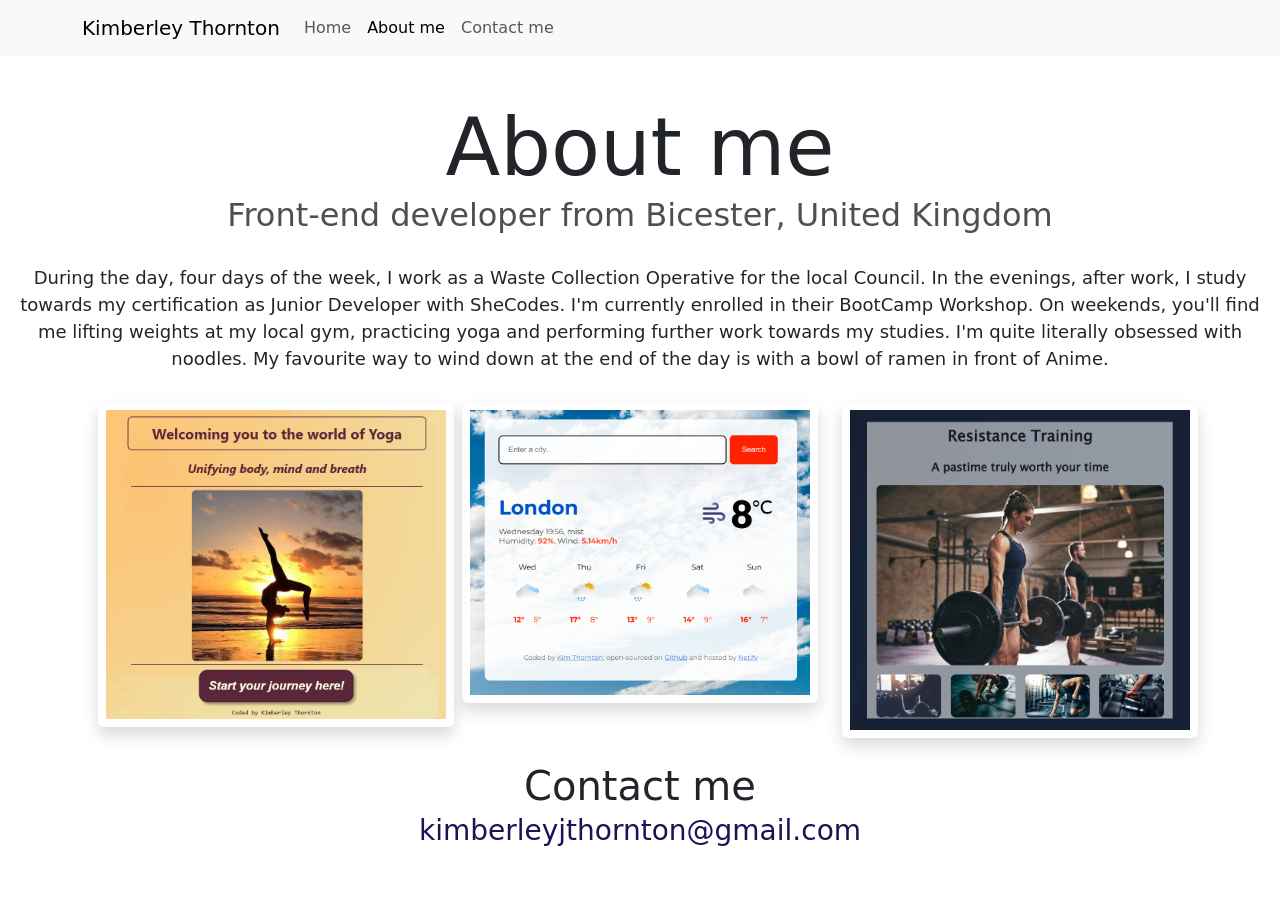
==== about.html @ 6b69855f "New GitHub Desktop Repository created, Replit folders and files transferred to respective VS Codes w" ====
<!doctype html>
<html lang="en">
  <head>
    <meta charset="UTF-8" />
    <meta http-equiv="X-UA-Compatible" content="IE=edge" />
    <meta name="viewport" content="width=device-width, initial-scale=1.0" />
    <link
      href="https://cdn.jsdelivr.net/npm/bootstrap@5.0.0-beta2/dist/css/bootstrap.min.css"
      rel="stylesheet"
      integrity="sha384-BmbxuPwQa2lc/FVzBcNJ7UAyJxM6wuqIj61tLrc4wSX0szH/Ev+nYRRuWlolflfl"
      crossorigin="anonymous"
    />
    <script
      src="https://cdn.jsdelivr.net/npm/bootstrap@5.0.0-beta2/dist/js/bootstrap.bundle.min.js"
      integrity="sha384-b5kHyXgcpbZJO/tY9Ul7kGkf1S0CWuKcCD38l8YkeH8z8QjE0GmW1gYU5S9FOnJ0"
      crossorigin="anonymous"
    ></script>
    <link rel="stylesheet" href="/css/style.css" />
    <title>About Kimberley Thornton</title>
  </head>
  <body>
    <nav class="navbar navbar-expand-lg navbar-light bg-light fixed-top">
      <div class="container">
        <a class="navbar-brand" href="index.html">Kimberley Thornton</a>
        <button
          class="navbar-toggler"
          type="button"
          data-bs-toggle="collapse"
          data-bs-target="#navbarNav"
          aria-controls="navbarNav"
          aria-expanded="false"
          aria-label="Toggle navigation"
        >
          <span class="navbar-toggler-icon"></span>
        </button>
        <div class="collapse navbar-collapse" id="navbarNav">
          <ul class="navbar-nav">
            <li class="nav-item">
              <a class="nav-link" aria-current="page" href="index.html">Home</a>
            </li>
            <li class="nav-item">
              <a class="nav-link active" href="about.html">About me</a>
            </li>
            <li class="nav-item">
              <a class="nav-link" href="about.html#contact">Contact me</a>
            </li>
          </ul>
        </div>
      </div>
    </nav>
    <h1 class="about-h1 text-center">About me</h1>
    <h3 class="text-center mt-0">
      Front-end developer from Bicester, United Kingdom
    </h3>
    <div class="about-paragraphs text-center">
      <p>
        During the day, four days of the week, I work as a Waste Collection
        Operative for the local Council. In the evenings, after work, I study
        towards my certification as Junior Developer with SheCodes. I'm
        currently enrolled in their BootCamp Workshop. On weekends, you'll find
        me lifting weights at my local gym, practicing yoga and performing
        further work towards my studies. I'm quite literally obsessed with
        noodles. My favourite way to wind down at the end of the day is with a
        bowl of ramen in front of Anime.
      </p>
    </div>
    <div class="container">
      <div class="row">
        <div class="col-sm-4">
          <img
            src="images/yoga2.png"
            class="img-fluid p-2 shadow rounded ms-3"
            width="393px"
          />
        </div>
        <div class="col-sm-4">
          <img
            src="images/weather2.png"
            class="img-fluid p-2 shadow rounded"
            width="800px"
            height="600px"
          />
        </div>
        <div class="col-sm-4">
          <img
            src="images/fitness.png"
            class="img-fluid p-2 shadow rounded"
            width="380px"
          />
        </div>
      </div>
    </div>
    <br />
    <div id="contact">
      <h2 class="text-center fs-1">Contact me</h2>
      <a href="mailto:kimberleyjthornton@gmail.com" class="email-link">
        kimberleyjthornton@gmail.com
      </a>
      <br />
      <br />
    </div>
  </body>
</html>
---- css/style.css ----
:root {
  --primary-color: #181455;
  --secondary-color: #f5f2fe;
  --box-shadow: 0 5px 10px rgba(0, 0, 0, 0.3);
}

body {
  margin-top: 100px;
}

h1,
h2,
h3 {
  margin: 0;
}

h1 {
  font-size: 52px;
}

h2 {
  font-size: 96px;
}

h3 {
  font-size: 32px;
  margin-top: 16px;
  opacity: 0.8;
}

p {
  font-size: 18px;
  line-height: 1.5;
}

.about-h1 {
  font-size: 80px;
}

.navigation-links {
  display: flex;
  margin-top: 40px;
  justify-content: center;
}

.navigation-links a {
  margin: 20px;
}

.primary-link {
  border-radius: 6px;
  font-size: 18px;
  padding: 30px 20px;
  text-decoration: none;
  background: var(--primary-color);
  box-shadow: var(--box-shadow);
  color: white;
}

.secondary-link {
  border-radius: 6px;
  font-size: 18px;
  padding: 30px 20px;
  text-decoration: none;
  color: var(--primary-color);
  border: 2px solid var(--primary-color);
}

.yoga-link {
  border-radius: 4px;
  font-size: 18px;
  padding: 30px 20px;
  text-decoration: none;
  background: #5a2639;
  box-shadow: var(--box-shadow);
  color: white;
}

.weather-link {
  border-radius: 6px;
  font-size: 18px;
  padding: 30px 20px;
  text-decoration: none;
  background: #ff2200;
  box-shadow: var(--box-shadow);
  color: white;
}

.fitness-link {
  border-radius: 6px;
  font-size: 18px;
  padding: 30px 20px;
  text-decoration: none;
  background: #152032;
  box-shadow: var(--box-shadow);
  color: white;
}

.homepage-link {
  color: var(--primary-color);
  text-align: center;
  display: block;
}

.about-paragraphs {
  margin: 30px 0;
}

.about-paragraphs p {
  margin: 10px;
}

.email-link {
  display: flex;
  justify-content: center;
  color: var(--primary-color);
  font-size: 28px;
  text-decoration: none;
}

.email-link:hover {
  text-decoration: underline;
}
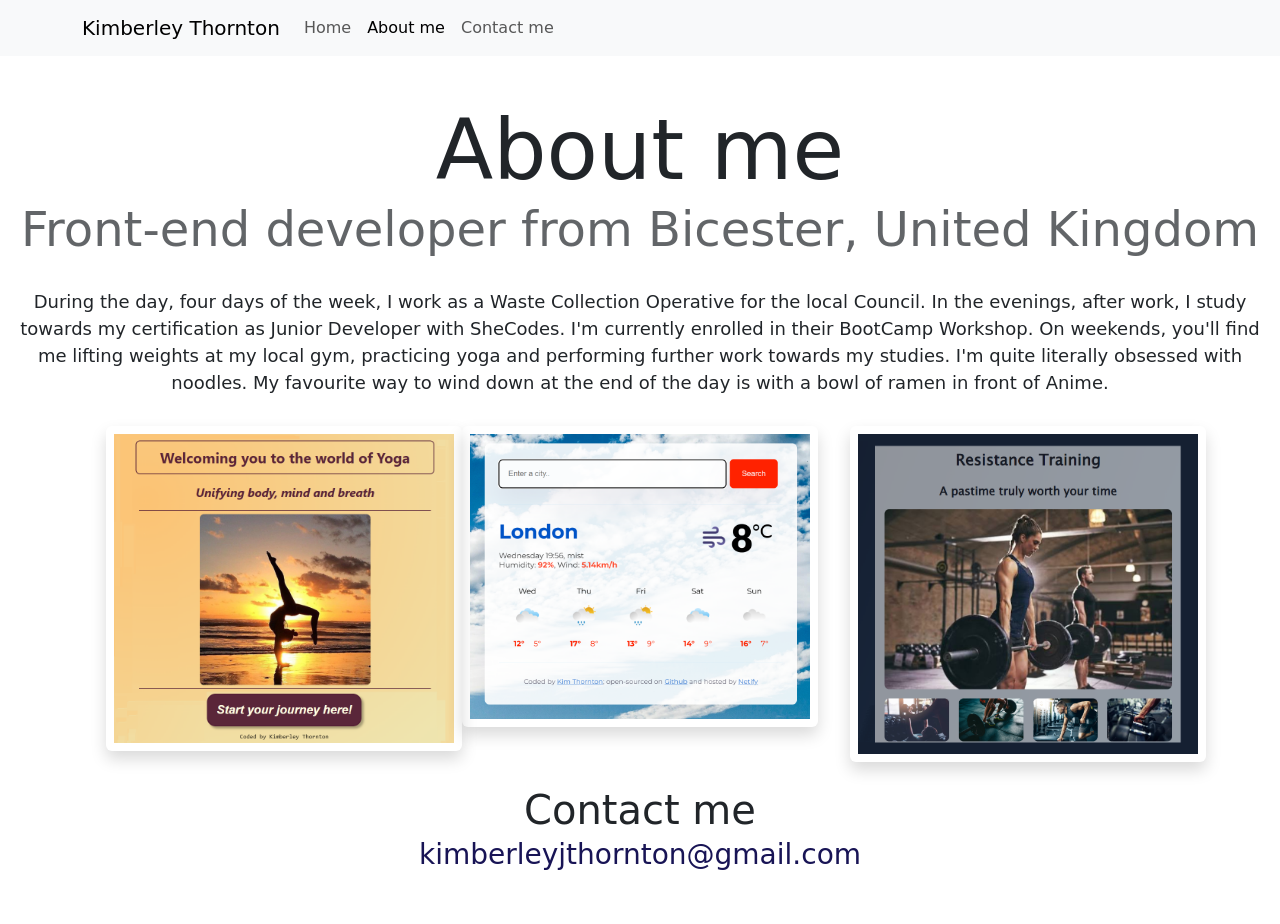
==== commit 2b99dcf9: "Resizing fonts and images for desktop display refinement" ====
--- a/about.html
+++ b/about.html
@@ -69,23 +69,23 @@
         <div class="col-sm-4">
           <img
             src="images/yoga2.png"
-            class="img-fluid p-2 shadow rounded ms-3"
-            width="393px"
+            class="img-fluid p-2 shadow rounded ms-4"
+            width="383px"
           />
         </div>
         <div class="col-sm-4">
           <img
             src="images/weather2.png"
             class="img-fluid p-2 shadow rounded"
-            width="800px"
-            height="600px"
+            width="820px"
+            height="850px"
           />
         </div>
         <div class="col-sm-4">
           <img
             src="images/fitness.png"
-            class="img-fluid p-2 shadow rounded"
-            width="380px"
+            class="img-fluid p-2 shadow rounded ms-2"
+            width="372px"
           />
         </div>
       </div>
--- a/css/style.css
+++ b/css/style.css
@@ -23,9 +23,9 @@
 }
 
 h3 {
-  font-size: 32px;
-  margin-top: 16px;
-  opacity: 0.8;
+  font-size: 28px;
+  margin-top: 18px;
+  opacity: 0.7;
 }
 
 p {
@@ -33,8 +33,14 @@
   line-height: 1.5;
 }
 
+.app-headings h1,
+h2,
+h3 {
+  font-size: 48px;
+}
+
 .about-h1 {
-  font-size: 80px;
+  font-size: 84px;
 }
 
 .navigation-links {
@@ -47,9 +53,10 @@
   margin: 20px;
 }
 
-.primary-link {
+.primary-link,
+.primary-link:hover {
   border-radius: 6px;
-  font-size: 18px;
+  font-size: 16px;
   padding: 30px 20px;
   text-decoration: none;
   background: var(--primary-color);
@@ -57,19 +64,24 @@
   color: white;
 }
 
-.secondary-link {
+.primary-link:hover {
+  text-decoration: none;
+}
+
+.secondary-link,
+.secondary-link:hover {
   border-radius: 6px;
-  font-size: 18px;
+  font-size: 16px;
   padding: 30px 20px;
   text-decoration: none;
   color: var(--primary-color);
-  border: 2px solid var(--primary-color);
+  border: 1px solid var(--primary-color);
 }
 
 .yoga-link {
   border-radius: 4px;
-  font-size: 18px;
-  padding: 30px 20px;
+  font-size: 16px;
+  padding: 20px 15px;
   text-decoration: none;
   background: #5a2639;
   box-shadow: var(--box-shadow);
@@ -78,8 +90,8 @@
 
 .weather-link {
   border-radius: 6px;
-  font-size: 18px;
-  padding: 30px 20px;
+  font-size: 16px;
+  padding: 20px 15px;
   text-decoration: none;
   background: #ff2200;
   box-shadow: var(--box-shadow);
@@ -88,8 +100,8 @@
 
 .fitness-link {
   border-radius: 6px;
-  font-size: 18px;
-  padding: 30px 20px;
+  font-size: 16px;
+  padding: 20px 15px;
   text-decoration: none;
   background: #152032;
   box-shadow: var(--box-shadow);
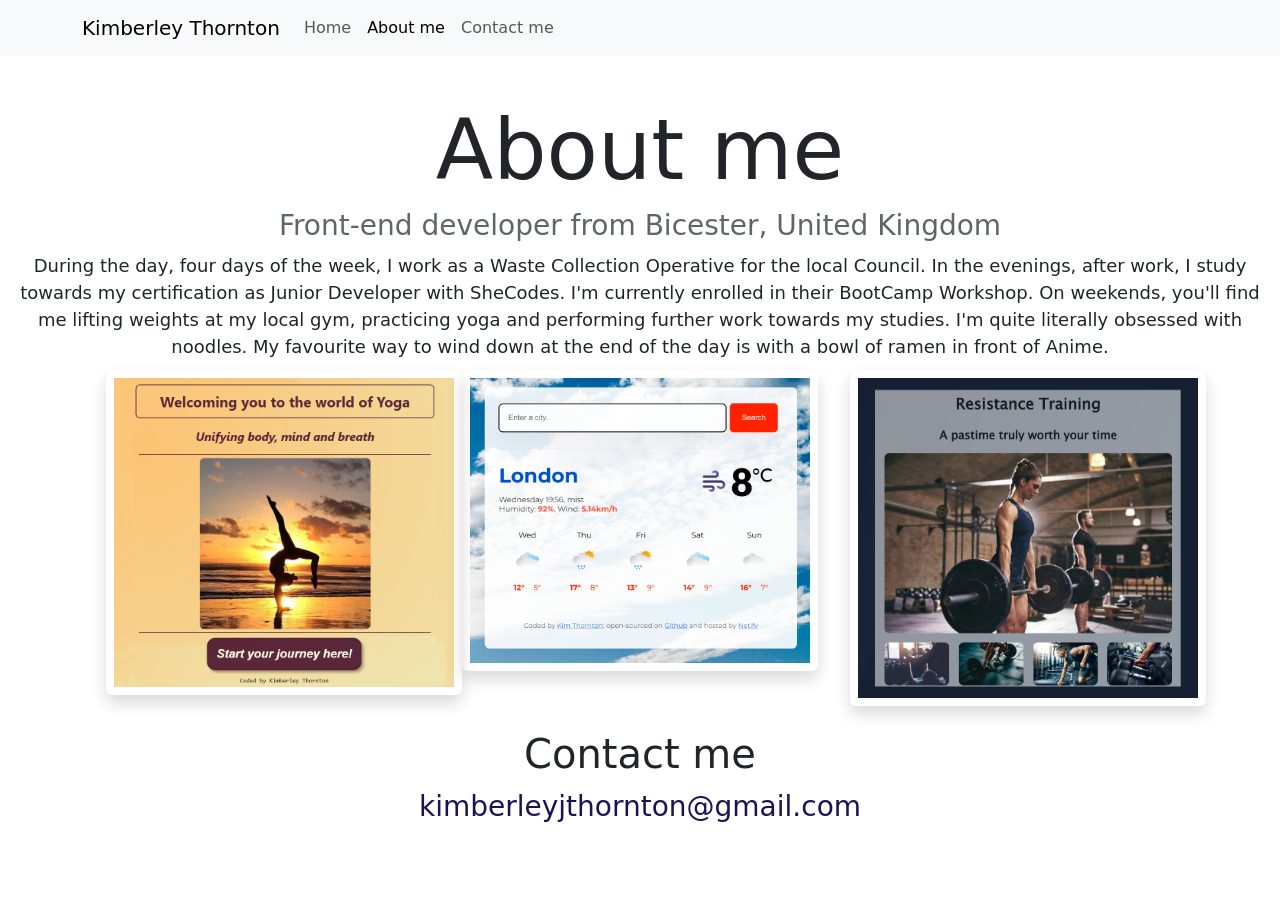
==== commit bfe66952: "Homepage CSS and media queries applied for display responsiveness" ====
--- a/about.html
+++ b/about.html
@@ -49,7 +49,7 @@
       </div>
     </nav>
     <h1 class="about-h1 text-center">About me</h1>
-    <h3 class="text-center mt-0">
+    <h3 class="role-header text-center mt-0">
       Front-end developer from Bicester, United Kingdom
     </h3>
     <div class="about-paragraphs text-center">
--- a/css/style.css
+++ b/css/style.css
@@ -8,23 +8,19 @@
   margin-top: 100px;
 }
 
-h1,
-h2,
-h3 {
-  margin: 0;
+.greeting-header {
+  font-size: 52px;
+  margin-bottom: 0;
 }
 
-h1 {
-  font-size: 52px;
+.name-header {
+  font-size: 96px;
+  margin-top: 0;
 }
 
-h2 {
-  font-size: 96px;
-}
-
-h3 {
+.role-header {
   font-size: 28px;
-  margin-top: 18px;
+  margin-bottom: 2px;
   opacity: 0.7;
 }
 
@@ -108,16 +104,6 @@
   color: white;
 }
 
-.homepage-link {
-  color: var(--primary-color);
-  text-align: center;
-  display: block;
-}
-
-.about-paragraphs {
-  margin: 30px 0;
-}
-
 .about-paragraphs p {
   margin: 10px;
 }
@@ -133,3 +119,30 @@
 .email-link:hover {
   text-decoration: underline;
 }
+
+@media (max-width: 600px) {
+  .greeting-header {
+    font-size: 32px;
+  }
+  .name-header {
+    font-size: 48px;
+  }
+  .role-header {
+    font-size: 20px;
+  }
+  .app-headings {
+    font-size: 32px;
+    text-align: center;
+  }
+  p {
+    font-size: 16px;
+    text-align: center;
+  }
+  .yoga-link,
+  .weather-link,
+  .fitness-link {
+    display: block;
+    text-align: center;
+    margin: 0;
+  }
+}
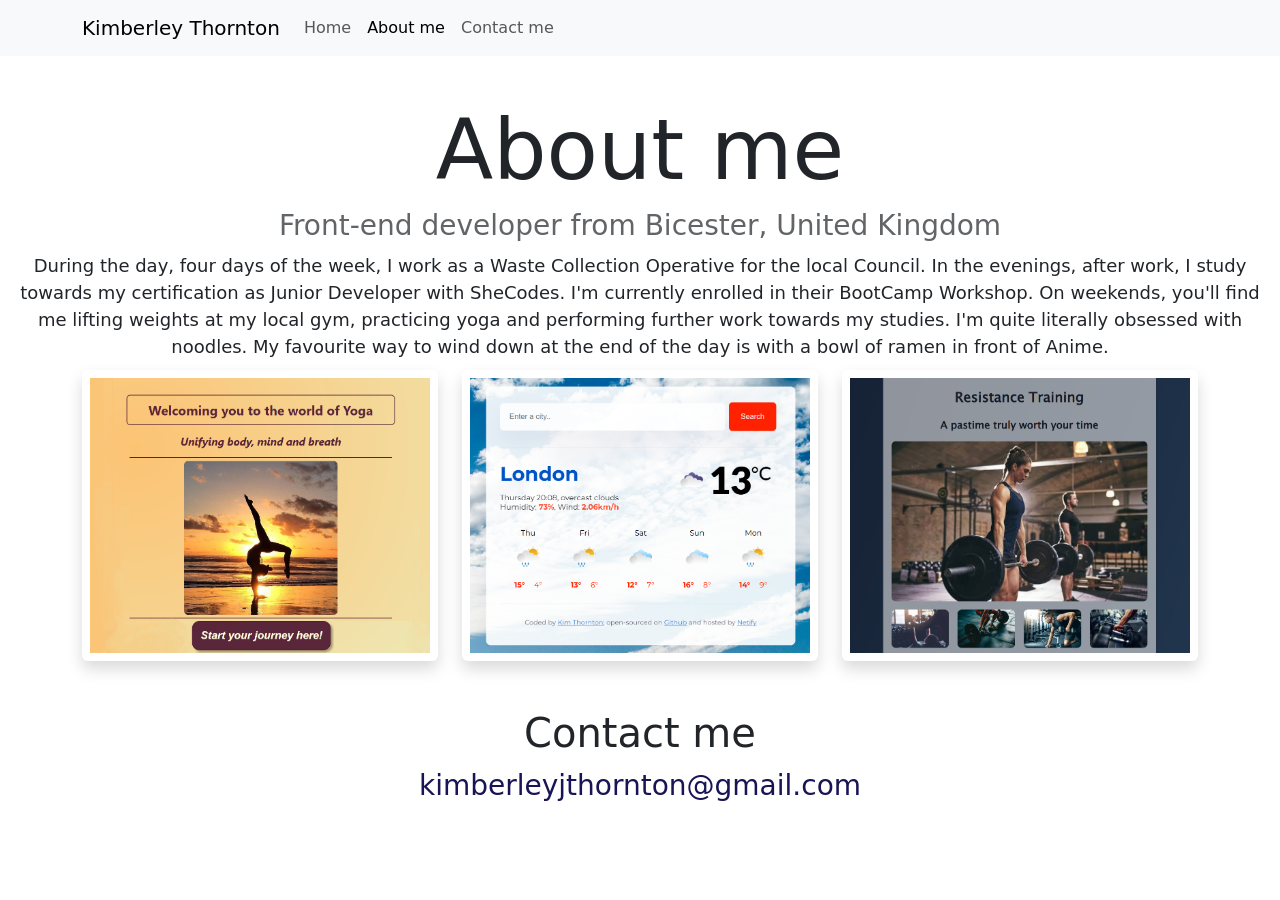
==== commit d2bb0b3a: "All images reformatted so all the exact same dimensions and re-added to project" ====
--- a/about.html
+++ b/about.html
@@ -68,24 +68,23 @@
       <div class="row">
         <div class="col-sm-4">
           <img
-            src="images/yoga2.png"
-            class="img-fluid p-2 shadow rounded ms-4"
-            width="383px"
+            src="/images/yoga2.png"
+            class="img-fluid p-2 mb-4 shadow rounded"
+            alt="Yoga project"
           />
         </div>
         <div class="col-sm-4">
           <img
-            src="images/weather2.png"
-            class="img-fluid p-2 shadow rounded"
-            width="820px"
-            height="850px"
+            src="/images/weather2.png"
+            class="img-fluid p-2 mb-4 shadow rounded"
+            alt="Weather project"
           />
         </div>
         <div class="col-sm-4">
           <img
-            src="images/fitness.png"
-            class="img-fluid p-2 shadow rounded ms-2"
-            width="372px"
+            src="/images/fitness.png"
+            class="img-fluid p-2 mb-4 shadow rounded"
+            alt="Fitness project"
           />
         </div>
       </div>
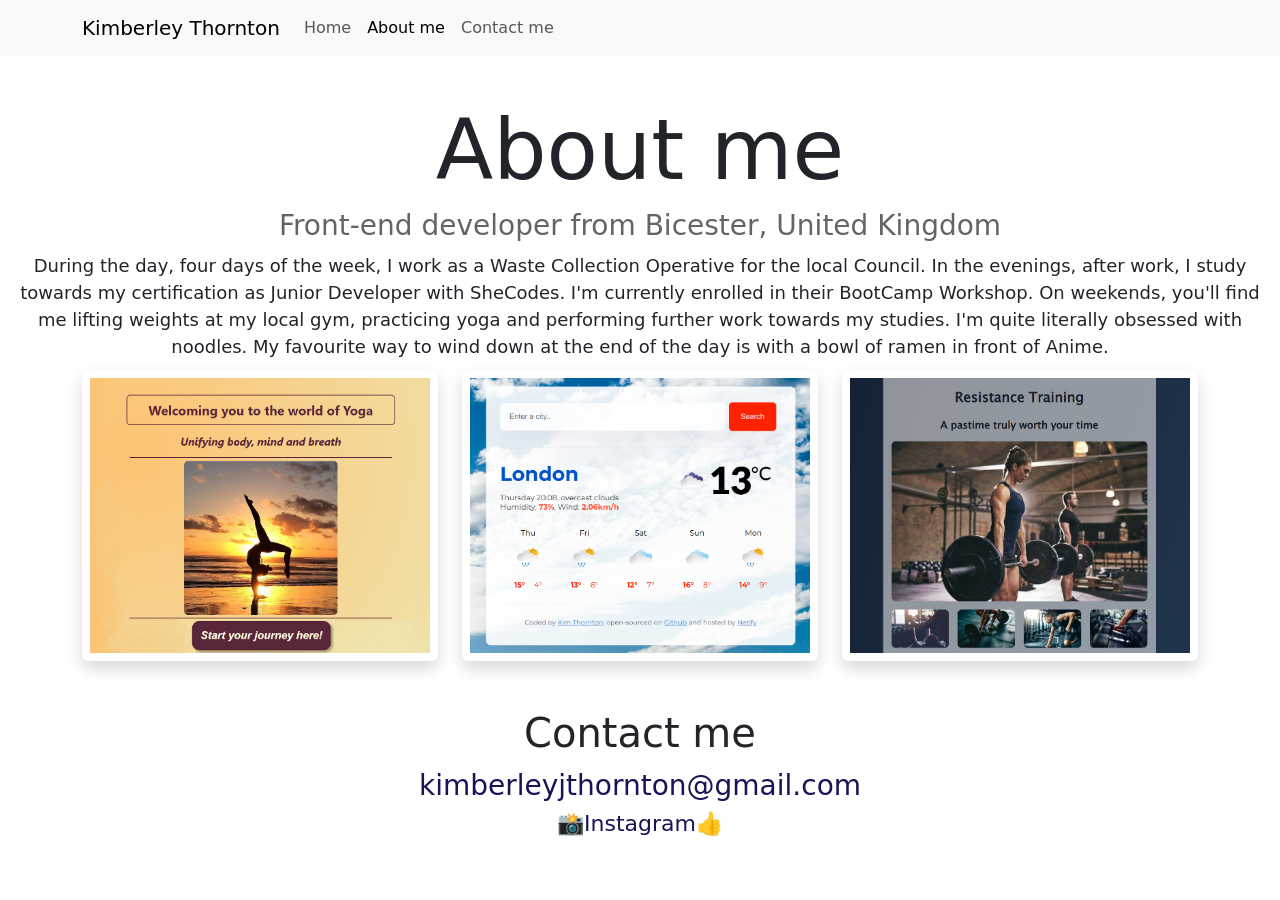
==== commit 766756e1: "About page made responsive, SEO elements applied, Instagram link added" ====
--- a/about.html
+++ b/about.html
@@ -4,6 +4,10 @@
     <meta charset="UTF-8" />
     <meta http-equiv="X-UA-Compatible" content="IE=edge" />
     <meta name="viewport" content="width=device-width, initial-scale=1.0" />
+    <meta
+      name="description"
+      content="About Kimberley Thornton, a front-end developer based in the UK"
+    />
     <link
       href="https://cdn.jsdelivr.net/npm/bootstrap@5.0.0-beta2/dist/css/bootstrap.min.css"
       rel="stylesheet"
@@ -16,7 +20,10 @@
       crossorigin="anonymous"
     ></script>
     <link rel="stylesheet" href="/css/style.css" />
-    <title>About Kimberley Thornton</title>
+    <title>
+      A little background information about Kimberley Thornton, Front End
+      Developer based in the UK
+    </title>
   </head>
   <body>
     <nav class="navbar navbar-expand-lg navbar-light bg-light fixed-top">
@@ -95,6 +102,14 @@
       <a href="mailto:kimberleyjthornton@gmail.com" class="email-link">
         kimberleyjthornton@gmail.com
       </a>
+      <div class="instagram-display">
+        📸<a
+          href="https://www.instagram.com/kimberleythornton_/"
+          title="Kimberley Thornton's Instagram"
+          class="instagram-link"
+          >Instagram</a
+        >👍
+      </div>
       <br />
       <br />
     </div>
--- a/css/style.css
+++ b/css/style.css
@@ -116,15 +116,33 @@
   text-decoration: none;
 }
 
-.email-link:hover {
+.email-link:hover,
+.instagram-link:hover {
   text-decoration: underline;
+}
+
+.instagram-link,
+a {
+  display: flex;
+  justify-content: center;
+  color: var(--primary-color);
+  font-size: 22px;
+  margin: 0;
+  text-decoration: none;
+}
+
+.instagram-display {
+  display: flex;
+  justify-content: center;
+  font-size: 22px;
 }
 
 @media (max-width: 600px) {
   .greeting-header {
     font-size: 32px;
   }
-  .name-header {
+  .name-header,
+  .about-h1 {
     font-size: 48px;
   }
   .role-header {
@@ -137,6 +155,8 @@
   p {
     font-size: 16px;
     text-align: center;
+    margin-top: 0;
+    margin-bottom: 1rem;
   }
   .yoga-link,
   .weather-link,
